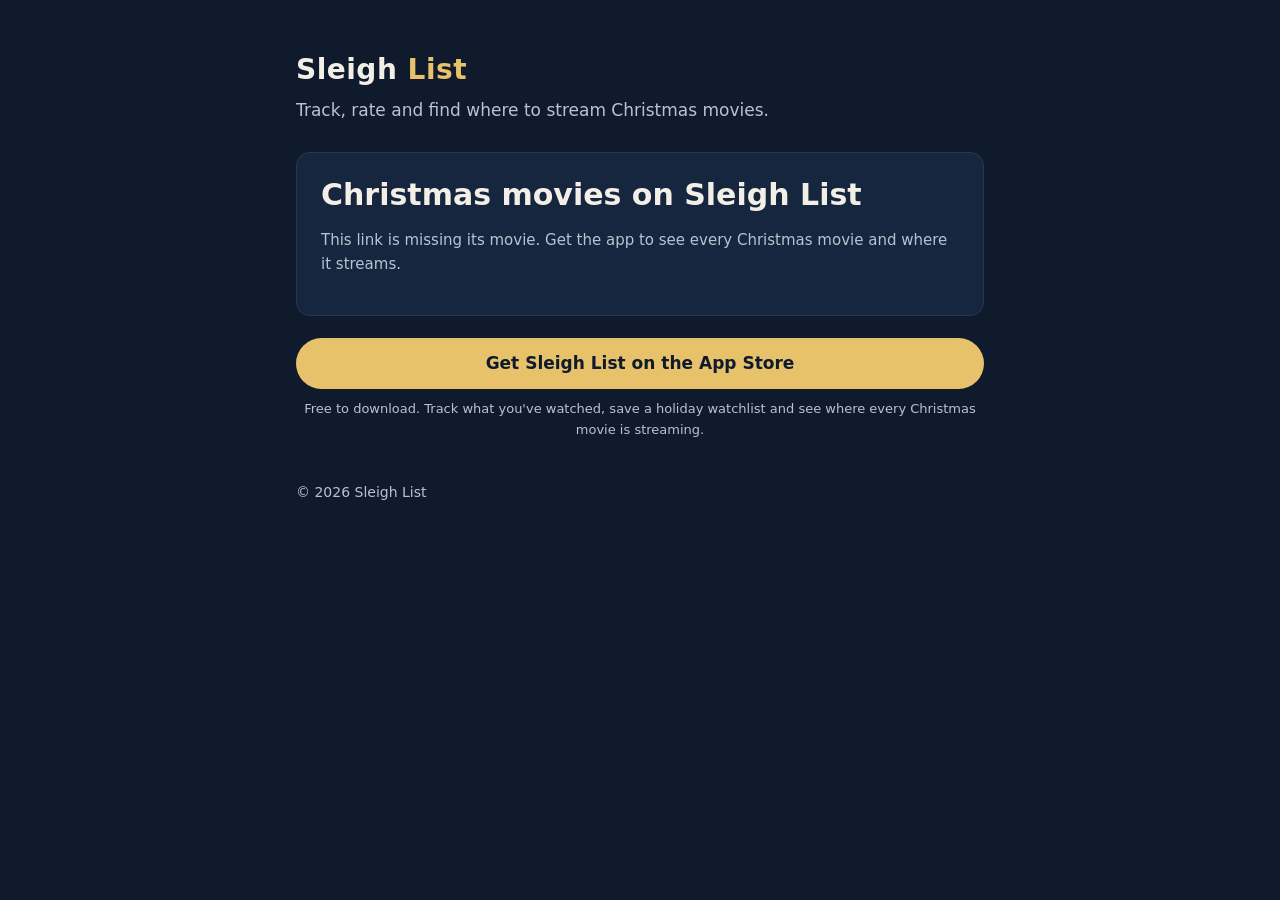
==== m/index.html @ d1051677 "Shared movie page (/m/?id=) and universal links for /m Co-Authored-By: Claude Opus 5.5 <noreply@anth" ====
<!doctype html>
<html lang="en">
<head>
<meta charset="utf-8">
<meta name="viewport" content="width=device-width, initial-scale=1">
<title>Sleigh List · Christmas movie</title>
<meta name="description" content="Where to stream this Christmas movie, from Sleigh List.">
<meta property="og:title" content="A Christmas movie from Sleigh List">
<meta property="og:description" content="See where it's streaming tonight.">
<meta property="og:site_name" content="Sleigh List">
<meta name="apple-itunes-app" content="app-id=6830327776">
<link rel="stylesheet" href="/style.css">
<!-- Shared movie page (1.2). One page for every movie and series: the app
     shares sleighlist.app/m/?id=<id>; this page reads the public movie list
     and shows where it streams. With Sleigh List installed, iOS opens the
     movie in the app instead (universal link, see /.well-known). -->
<style>
.movie{display:flex;gap:18px;align-items:flex-start}
.poster{flex:0 0 96px;height:144px;border-radius:10px;background:linear-gradient(160deg,#2b4a78,#0b1527);display:flex;align-items:flex-end;padding:8px;font:700 13px/1.2 Georgia,serif;color:var(--ink);border:1px solid var(--line)}
.poster b{color:var(--accent);display:block;font-size:22px;margin-bottom:auto}
.meta{color:var(--muted);font-size:15px;margin:2px 0 10px}
.label{display:inline-block;border:1px solid var(--line);border-radius:999px;padding:0 10px;font-size:13px;color:var(--muted);margin-right:6px}
.where{margin-top:22px}
.where h2{margin:0 0 8px}
.opt{display:flex;justify-content:space-between;gap:12px;padding:10px 0;border-top:1px solid var(--line)}
.opt:first-of-type{border-top:0}
.opt span{color:var(--muted);font-size:15px}
select{background:var(--bg);color:var(--ink);border:1px solid var(--line);border-radius:8px;padding:4px 8px;font-size:15px}
.cta{display:block;text-align:center;margin-top:22px;background:var(--accent);color:#0f1b2d;font-weight:700;text-decoration:none;border-radius:999px;padding:12px}
.small{font-size:13px;color:var(--muted);margin-top:10px;text-align:center}
</style>
</head>
<body>
<main>
<header><a href="/" class="brand">Sleigh <span>List</span></a><div class="tag">Track, rate and find where to stream Christmas movies.</div></header>
<div class="card" id="card" style="margin-top:28px"><p class="note">Loading…</p></div>
<a class="cta" href="https://apps.apple.com/app/sleigh-list-christmas-movies/id6830327776">Get Sleigh List on the App Store</a>
<p class="small">Free to download. Track what you've watched, save a holiday watchlist and see where every Christmas movie is streaming.</p>
<footer id="credit">&copy; 2026 Sleigh List</footer>
</main>
<script>
(function () {
  var card = document.getElementById('card');
  var id = Number(new URLSearchParams(location.search).get('id'));
  var names = {us:'United States',gb:'United Kingdom',ca:'Canada',au:'Australia',nz:'New Zealand',ph:'Philippines',no:'Norway',ch:'Switzerland',is:'Iceland',za:'South Africa',sg:'Singapore'};
  var kinds = {subscription:'Included with subscription',free:'Free',addon:'With an add-on',rent:'Rent',buy:'Buy'};
  function esc(s){return String(s==null?'':s).replace(/[&<>"']/g,function(c){return {'&':'&amp;','<':'&lt;','>':'&gt;','"':'&quot;',"'":'&#39;'}[c];});}
  function guessCountry(){
    var langs = navigator.languages || [navigator.language || ''];
    for (var i=0;i<langs.length;i++){var p=(langs[i]||'').split('-');if(p[1]&&names[p[1].toLowerCase()])return p[1].toLowerCase();}
    return 'us';
  }
  function fail(msg){card.innerHTML='<h1>Christmas movies on Sleigh List</h1><p class="note">'+msg+'</p>';}
  if (!id) { fail('This link is missing its movie. Get the app to see every Christmas movie and where it streams.'); return; }
  fetch('/data/availability.json').then(function(r){return r.json();}).then(function(d){
    var all = (d.movies||[]).concat(d.series||[]);
    var m = all.filter(function(x){return x.tmdb_id===id;})[0];
    if (d.attribution) document.getElementById('credit').innerHTML='&copy; 2026 Sleigh List · <a href="'+esc(d.attribution.url)+'">'+esc(d.attribution.text)+'</a>';
    if (!m) { fail('We couldn\'t find that title. It may have left the list.'); return; }
    document.title = m.title + ' · Sleigh List';
    var country = guessCountry();
    function render(){
      var opts = (m.availability||{})[country] || [];
      var order = ['free','subscription','addon','rent','buy'];
      var seen = {}, rows = [];
      opts.slice().sort(function(a,b){return order.indexOf(a.type)-order.indexOf(b.type);}).forEach(function(o){
        var name = o.addon_name || o.service_name, key = name+'|'+o.type;
        if (seen[key]) return; seen[key]=1;
        rows.push('<div class="opt"><a href="'+esc(o.link)+'" rel="noopener">'+esc(name)+'</a><span>'+esc(kinds[o.type]||o.type)+'</span></div>');
      });
      var labels = (m.format==='series'?'<span class="label">Series</span>':m.format==='tv_special'?'<span class="label">TV special</span>':'') +
                   ((m.genres||[]).indexOf('horror')>=0?'<span class="label">Horror</span>':'');
      var length = m.format==='series' ? (m.seasons>1 ? m.seasons+' seasons' : (m.episodes ? m.episodes+' episodes' : '')) :
                   (m.runtime_min ? Math.floor(m.runtime_min/60)+'h '+(m.runtime_min%60)+'m' : '');
      var select = '<select id="c" aria-label="Country">'+Object.keys(names).map(function(k){return '<option value="'+k+'"'+(k===country?' selected':'')+'>'+names[k]+'</option>';}).join('')+'</select>';
      card.innerHTML =
        '<div class="movie"><div class="poster"><b>★</b>'+esc(m.title)+'</div><div>'+
        '<h1>'+esc(m.title)+'</h1><div class="meta">'+[m.year,length].filter(Boolean).join(' · ')+'</div>'+labels+
        '</div></div>'+(m.overview?'<p>'+esc(m.overview)+'</p>':'')+
        '<div class="where"><h2>Where to watch in '+select+'</h2>'+
        (rows.length?rows.join(''):'<p class="note">Not streaming here right now. Sleigh List checks every day.</p>')+'</div>';
      document.getElementById('c').onchange=function(e){country=e.target.value;render();};
    }
    render();
  }).catch(function(){ fail('Couldn\'t load the movie list. Please try again.'); });
})();
</script>
</body>
</html>
---- style.css ----
:root{--bg:#0f1b2d;--card:#16263f;--ink:#f3efe6;--muted:#b9c2d0;--accent:#e8c26a;--line:#24395a}
*{box-sizing:border-box}
body{margin:0;background:var(--bg);color:var(--ink);font:17px/1.6 system-ui,-apple-system,"Segoe UI",Roboto,sans-serif}
main{max-width:720px;margin:0 auto;padding:48px 16px 64px}
header a{color:var(--ink);text-decoration:none}
.brand{font-weight:800;letter-spacing:.5px;font-size:28px}
.brand span{color:var(--accent)}
.tag{color:var(--muted);margin-top:4px}
nav{margin:24px 0 32px;display:flex;gap:20px;flex-wrap:wrap}
nav a{color:var(--accent);text-decoration:none;font-weight:600}
nav a:hover{text-decoration:underline}
.card{background:var(--card);border:1px solid var(--line);border-radius:14px;padding:24px}
h1{font-size:30px;line-height:1.2;margin:0 0 12px}
h2{font-size:20px;margin:28px 0 8px}
a{color:var(--accent)}
.note{color:var(--muted);font-size:15px}
footer{margin-top:40px;color:var(--muted);font-size:14px}
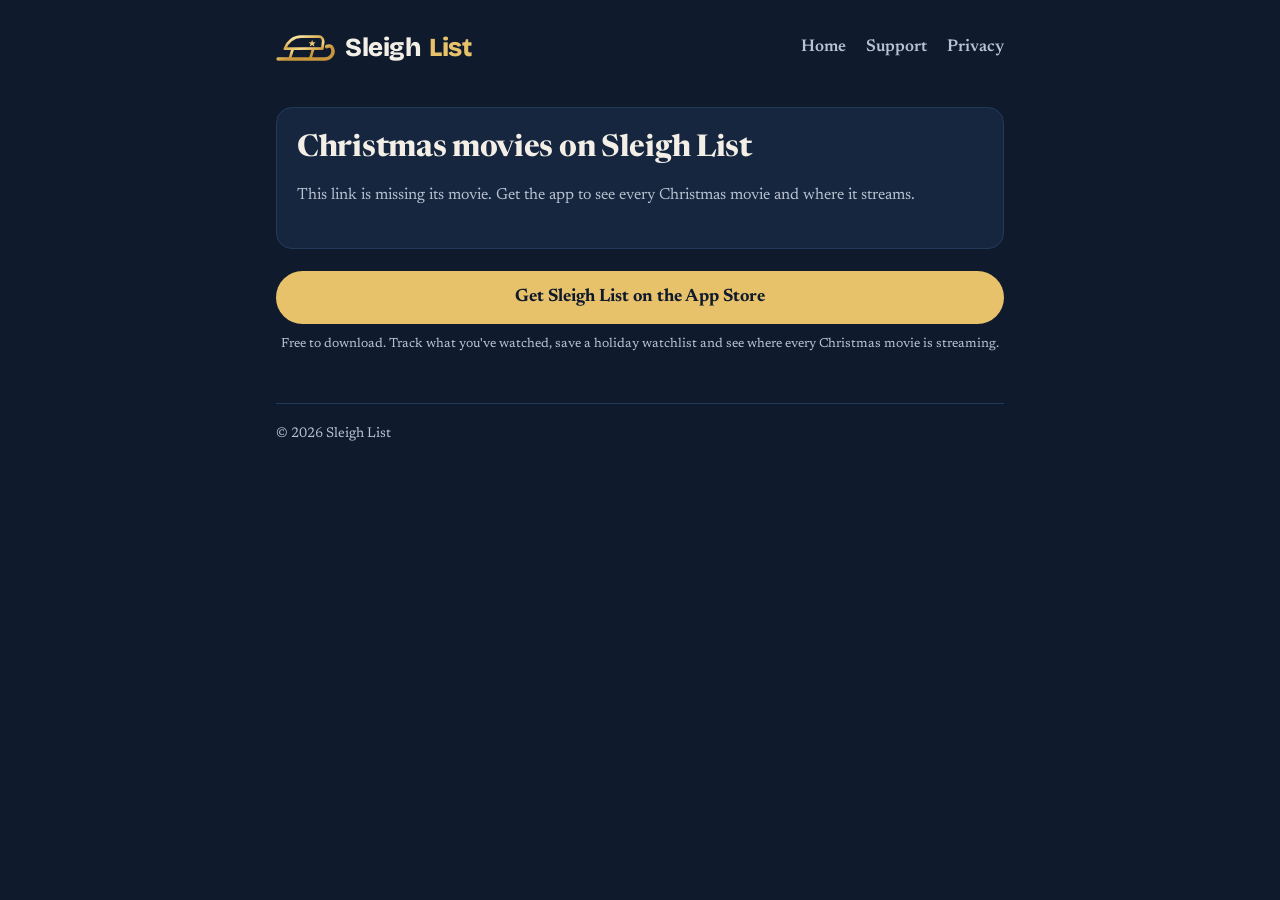
==== commit 99c24d27: "Redesign to the Sleigh List design spec: Newsreader text, Bricolage wordmark with the gilded sleigh," ====
--- a/m/index.html
+++ b/m/index.html
@@ -9,10 +9,11 @@
 <meta property="og:description" content="See where it's streaming tonight.">
 <meta property="og:site_name" content="Sleigh List">
 <meta name="apple-itunes-app" content="app-id=6830327776">
+<meta name="theme-color" content="#0F1B2D">
 <link rel="stylesheet" href="/style.css">
 <!-- Shared movie page (1.2). One page for every movie and series: the app
-     shares sleighlist.app/m/?id=<id>; this page reads the public movie list
-     and shows where it streams. With Sleigh List installed, iOS opens the
+     shares sleighlist.app/m/?id=<id>; this page asks the Sleigh List 'movie'
+     function for one title in one country. With Sleigh List installed, iOS opens the
      movie in the app instead (universal link, see /.well-known). -->
 <style>
 .movie{display:flex;gap:18px;align-items:flex-start}
@@ -32,7 +33,10 @@
 </head>
 <body>
 <main>
-<header><a href="/" class="brand">Sleigh <span>List</span></a><div class="tag">Track, rate and find where to stream Christmas movies.</div></header>
+<header class="site-head">
+  <a href="/" class="brand" aria-label="Sleigh List home"><img src="/img/logo_sleigh.svg" alt="" width="58" height="25">Sleigh <span>List</span></a>
+  <nav><a href="/">Home</a><a href="/support/">Support</a><a href="/privacy/">Privacy</a></nav>
+</header>
 <div class="card" id="card" style="margin-top:28px"><p class="note">Loading…</p></div>
 <a class="cta" href="https://apps.apple.com/app/sleigh-list-christmas-movies/id6830327776">Get Sleigh List on the App Store</a>
 <p class="small">Free to download. Track what you've watched, save a holiday watchlist and see where every Christmas movie is streaming.</p>
@@ -52,37 +56,58 @@
   }
   function fail(msg){card.innerHTML='<h1>Christmas movies on Sleigh List</h1><p class="note">'+msg+'</p>';}
   if (!id) { fail('This link is missing its movie. Get the app to see every Christmas movie and where it streams.'); return; }
-  fetch('/data/availability.json').then(function(r){return r.json();}).then(function(d){
-    var all = (d.movies||[]).concat(d.series||[]);
-    var m = all.filter(function(x){return x.tmdb_id===id;})[0];
-    if (d.attribution) document.getElementById('credit').innerHTML='&copy; 2026 Sleigh List · <a href="'+esc(d.attribution.url)+'">'+esc(d.attribution.text)+'</a>';
-    if (!m) { fail('We couldn\'t find that title. It may have left the list.'); return; }
-    document.title = m.title + ' · Sleigh List';
-    var country = guessCountry();
-    function render(){
-      var opts = (m.availability||{})[country] || [];
+  // 12 Nov 2026: the movie data is private. The page asks a small Sleigh
+  // List function for this one movie in one country. The old public file is
+  // only a fallback until it is retired.
+  var FN = 'https://exbzthbmbiykfbspwilt.supabase.co/functions/v1/movie';
+  var KEY = 'sb_publishable_MHDLO8hf4g4eZPfzkG782g_aGF3v0IJ';
+  var country = guessCountry();
+  var first = true;
+  function viaFunction(cc){
+    return fetch(FN+'?id='+id+'&country='+cc,{headers:{apikey:KEY}}).then(function(r){
+      if (r.status===404) return {missing:true};
+      if (!r.ok) throw new Error('fn '+r.status);
+      return r.json();
+    });
+  }
+  function viaPublicFile(cc){
+    return fetch('/data/availability.json').then(function(r){return r.json();}).then(function(d){
+      var m = (d.movies||[]).concat(d.series||[]).filter(function(x){return x.tmdb_id===id;})[0];
+      if (!m) return {missing:true};
+      var copy = {}; for (var k in m) if (k!=='availability') copy[k]=m[k];
+      copy.options = ((m.availability||{})[cc]||[]);
+      return {movie:copy, attribution:d.attribution};
+    });
+  }
+  function show(cc){
+    viaFunction(cc).catch(function(){ return viaPublicFile(cc); }).then(function(res){
+      if (res.missing) { fail('We couldn\'t find that title. It may have left the list.'); return; }
+      var m = res.movie;
+      if (first && res.attribution) document.getElementById('credit').innerHTML='&copy; 2026 Sleigh List · <a href="'+esc(res.attribution.url)+'">'+esc(res.attribution.text)+'</a>';
+      first = false;
+      document.title = m.title + ' · Sleigh List';
       var order = ['free','subscription','addon','rent','buy'];
       var seen = {}, rows = [];
-      opts.slice().sort(function(a,b){return order.indexOf(a.type)-order.indexOf(b.type);}).forEach(function(o){
+      (m.options||[]).slice().sort(function(a,b){return order.indexOf(a.type)-order.indexOf(b.type);}).forEach(function(o){
         var name = o.addon_name || o.service_name, key = name+'|'+o.type;
-        if (seen[key]) return; seen[key]=1;
+        if (seen[key] || !/^https:\/\//.test(o.link||'')) return; seen[key]=1;
         rows.push('<div class="opt"><a href="'+esc(o.link)+'" rel="noopener">'+esc(name)+'</a><span>'+esc(kinds[o.type]||o.type)+'</span></div>');
       });
       var labels = (m.format==='series'?'<span class="label">Series</span>':m.format==='tv_special'?'<span class="label">TV special</span>':'') +
                    ((m.genres||[]).indexOf('horror')>=0?'<span class="label">Horror</span>':'');
       var length = m.format==='series' ? (m.seasons>1 ? m.seasons+' seasons' : (m.episodes ? m.episodes+' episodes' : '')) :
                    (m.runtime_min ? Math.floor(m.runtime_min/60)+'h '+(m.runtime_min%60)+'m' : '');
-      var select = '<select id="c" aria-label="Country">'+Object.keys(names).map(function(k){return '<option value="'+k+'"'+(k===country?' selected':'')+'>'+names[k]+'</option>';}).join('')+'</select>';
+      var select = '<select id="c" aria-label="Country">'+Object.keys(names).map(function(k){return '<option value="'+k+'"'+(k===cc?' selected':'')+'>'+names[k]+'</option>';}).join('')+'</select>';
       card.innerHTML =
         '<div class="movie"><div class="poster"><b>★</b>'+esc(m.title)+'</div><div>'+
         '<h1>'+esc(m.title)+'</h1><div class="meta">'+[m.year,length].filter(Boolean).join(' · ')+'</div>'+labels+
         '</div></div>'+(m.overview?'<p>'+esc(m.overview)+'</p>':'')+
         '<div class="where"><h2>Where to watch in '+select+'</h2>'+
         (rows.length?rows.join(''):'<p class="note">Not streaming here right now. Sleigh List checks every day.</p>')+'</div>';
-      document.getElementById('c').onchange=function(e){country=e.target.value;render();};
-    }
-    render();
-  }).catch(function(){ fail('Couldn\'t load the movie list. Please try again.'); });
+      document.getElementById('c').onchange=function(e){country=e.target.value;show(country);};
+    }).catch(function(){ fail('Couldn\'t load the movie. Please try again.'); });
+  }
+  show(country);
 })();
 </script>
 </body>
--- a/style.css
+++ b/style.css
@@ -1,17 +1,81 @@
-:root{--bg:#0f1b2d;--card:#16263f;--ink:#f3efe6;--muted:#b9c2d0;--accent:#e8c26a;--line:#24395a}
+/* Sleigh List site: design spec (claude/sleigh-list-DESIGN.md), Newsreader for all
+   text, Bricolage Grotesque 800 for the "Sleigh List" wordmark only. Fonts are
+   self-hosted (OFL, licences in /fonts/) so visitors' browsers don't contact Google. */
+@font-face{font-family:"Newsreader";src:url(/fonts/newsreader.woff) format("woff");font-weight:200 800;font-style:normal;font-display:swap}
+@font-face{font-family:"Bricolage Wordmark";src:url(/fonts/bricolage-wordmark.woff) format("woff");font-weight:200 800;font-display:block}
+
+:root{
+  --midnight:#0F1B2D;--surface-dim:#071425;--card:#16263F;--line:#24395A;
+  --gold:#E8C26A;--gold-hover:#F3D58F;--snow:#F3EFE6;--mist:#B9C2D0;
+  /* old names, still used by the share pages (/m/, /open/) */
+  --bg:var(--midnight);--ink:var(--snow);--muted:var(--mist);--accent:var(--gold);
+}
 *{box-sizing:border-box}
-body{margin:0;background:var(--bg);color:var(--ink);font:17px/1.6 system-ui,-apple-system,"Segoe UI",Roboto,sans-serif}
-main{max-width:720px;margin:0 auto;padding:48px 16px 64px}
-header a{color:var(--ink);text-decoration:none}
-.brand{font-weight:800;letter-spacing:.5px;font-size:28px}
-.brand span{color:var(--accent)}
-.tag{color:var(--muted);margin-top:4px}
-nav{margin:24px 0 32px;display:flex;gap:20px;flex-wrap:wrap}
-nav a{color:var(--accent);text-decoration:none;font-weight:600}
-nav a:hover{text-decoration:underline}
-.card{background:var(--card);border:1px solid var(--line);border-radius:14px;padding:24px}
-h1{font-size:30px;line-height:1.2;margin:0 0 12px}
-h2{font-size:20px;margin:28px 0 8px}
-a{color:var(--accent)}
-.note{color:var(--muted);font-size:15px}
-footer{margin-top:40px;color:var(--muted);font-size:14px}
+html{-webkit-text-size-adjust:100%}
+body{margin:0;background:var(--midnight);color:var(--snow);font:400 18px/1.6 "Newsreader",Georgia,serif}
+a{color:var(--gold);text-underline-offset:3px}
+a:hover{color:var(--gold-hover)}
+img{max-width:100%}
+
+main{max-width:760px;margin:0 auto;padding:20px 16px 56px}
+.wide{max-width:1120px}
+
+/* header: gilded sleigh + wordmark, then the page links */
+.site-head{display:flex;align-items:center;justify-content:space-between;gap:12px 24px;flex-wrap:wrap;padding:4px 0 8px}
+header a{text-decoration:none}
+.brand{display:inline-flex;align-items:center;gap:9px;color:var(--snow);font:800 26px/1 "Bricolage Wordmark","Newsreader",sans-serif;letter-spacing:-.02em;white-space:nowrap}
+.brand img{height:26px;width:auto;display:block}
+.brand span{color:var(--gold)}
+.brand:hover{color:var(--snow)}
+nav{display:flex;gap:4px 20px;flex-wrap:wrap}
+nav a{display:inline-block;padding:10px 0;color:var(--mist);font-weight:600;font-size:17px;text-decoration:none}
+nav a:hover{color:var(--snow)}
+nav a[aria-current=page]{color:var(--gold)}
+.tag{color:var(--mist);margin:4px 0 0}
+
+h1,h2{font-variation-settings:"opsz" 72;color:var(--snow)}
+h1{font-size:34px;line-height:1.15;font-weight:700;margin:0 0 12px;letter-spacing:-.01em}
+h2{font-size:22px;line-height:1.25;font-weight:700;margin:30px 0 8px}
+.page-title{margin-top:24px}
+.site-head + .card{margin-top:20px}
+.card{background:var(--card);border:1px solid var(--line);border-radius:16px;padding:24px 20px}
+.card h1{font-size:30px}
+.note{color:var(--mist);font-size:16px}
+
+/* home hero */
+.hero{text-align:center;padding:40px 0 8px}
+.hero h1{font-size:clamp(34px,8.6vw,60px);line-height:1.08;max-width:15em;margin:0 auto 18px;text-wrap:balance}
+.hero .lead{color:var(--mist);font-size:clamp(18px,2.6vw,21px);max-width:34em;margin:0 auto}
+/* Apple: badge at least 40px tall onscreen, clear space a quarter of its height,
+   unmodified, one per page, subordinate to the headline. */
+.badge{display:inline-block;margin:26px 0 6px;padding:14px;line-height:0}
+.badge img{height:54px;width:auto;display:block}
+.hero .small{color:var(--mist);font-size:15px;margin:0}
+
+.swipe-hint{display:none;text-align:center;color:var(--mist);font-size:14px;margin:6px 0 0}
+.shots{list-style:none;margin:40px 0 0;padding:0;display:grid;grid-template-columns:repeat(4,1fr);gap:20px}
+.shots li{margin:0}
+.shots img{display:block;width:100%;height:auto;border-radius:22px;border:1px solid var(--line)}
+@media (max-width:860px){
+  /* phones and small tablets: swipe through the screenshots, next one peeking */
+  .shots{display:flex;overflow-x:auto;scroll-snap-type:x mandatory;gap:14px;margin:32px -16px 0;padding:0 16px 10px;scrollbar-width:none;-webkit-overflow-scrolling:touch}
+  .shots::-webkit-scrollbar{display:none}
+  .shots li{flex:0 0 min(68vw,300px);scroll-snap-align:center}
+  .swipe-hint{display:block}
+}
+
+
+footer{margin-top:48px;padding-top:20px;border-top:1px solid var(--line);color:var(--mist);font-size:14px;line-height:1.55}
+footer p{margin:0 0 8px}
+footer a{color:var(--mist)}
+footer a:hover{color:var(--snow)}
+
+@media (max-width:520px){
+  body{font-size:17px}
+  .brand{font-size:23px}.brand img{height:23px}
+  .site-head{padding-bottom:0}
+  nav{gap:0 18px}
+  .hero{padding-top:28px}
+  .card{padding:20px 16px}
+  .card h1{font-size:27px}
+}
